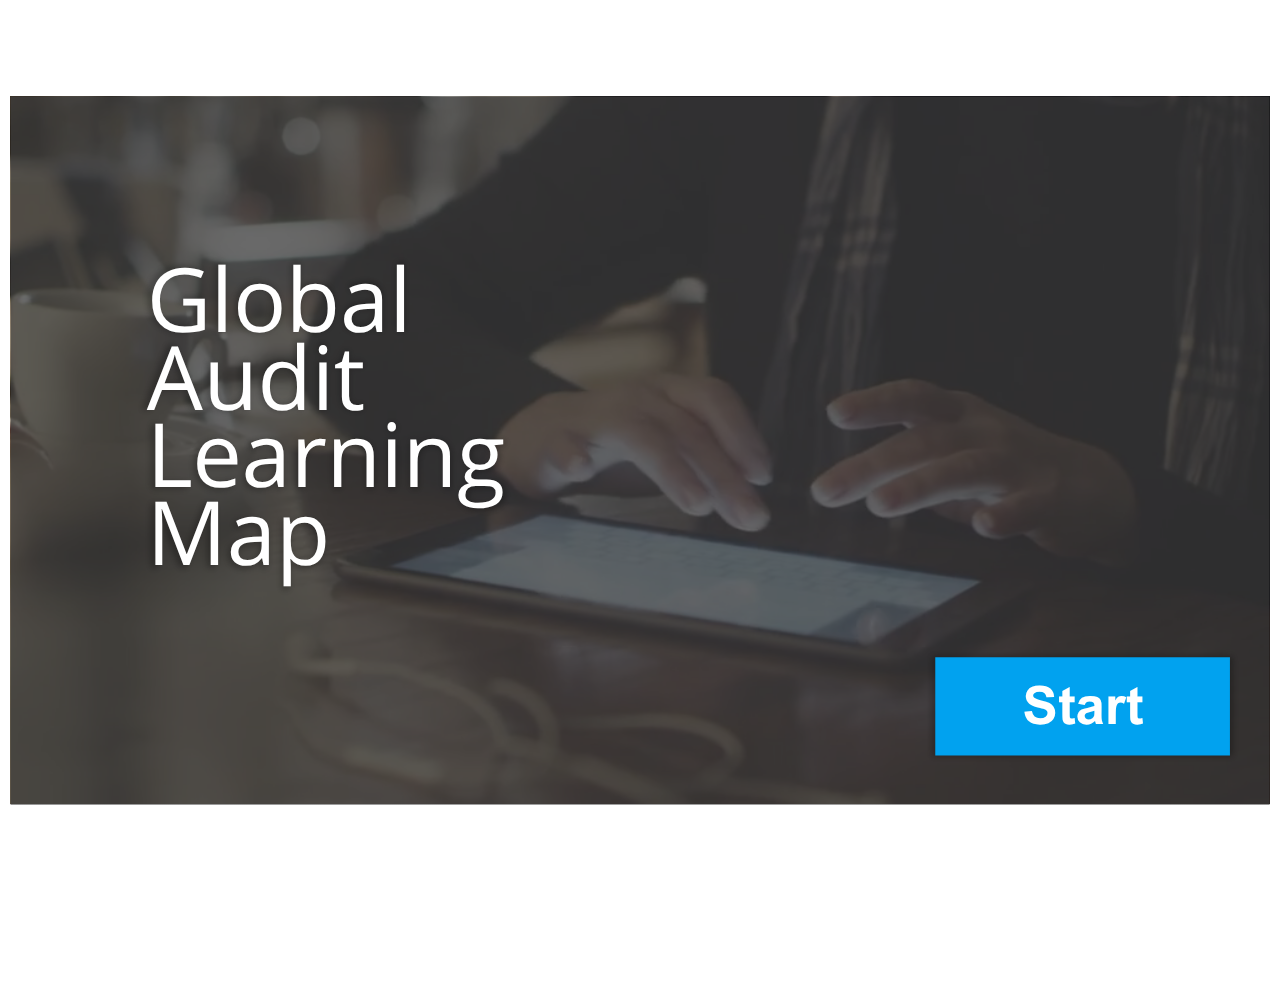
==== dl/story.html @ 727fa553 "Add files via upload" ====
<!DOCTYPE HTML>
<html style="height: 100%;" lang="en-US">
<head>
    <meta http-equiv="Content-Type" content="text/html;charset=utf-8">
    <!-- Created using Storyline 3 - http://www.articulate.com  -->
    <!-- version: 3.1.12115.0 -->

    <title>Desktop</title>
    <style>
        body {
            background: #ffffff;
            overflow: hidden;
        }

        html, body, table {
            height: 100%;
            width: 100%;
            margin: 0;
            padding: 0;
            border: 0;
        }

        table td {
            vertical-align: middle;
            text-align: center;
        }

        #nosupport {
            background: #f5f5f5;
            margin: 50px 65px;
            border: 1px solid #d5d5d5;
            width: calc(100% - 130px);
            height: calc(100% - 100px);
        }

        p {
            font-family: 'Helvetica Neue', Helvetica, Arial, Verdana, sans-serif;
            font-size: 12pt;
            color: #303030;
        }

        a {
            color: #2D9DDA;
            text-decoration: none !important;
        }

    </style>
    <script>
        var html5Supported = true,
                showWarning = false;

        function displayWarning() {
            if (showWarning) {
                document.getElementById('nosupport').style.visibility = 'visible';
            }
        }

    </script>
    <!--[if lte IE 9]><script>html5Supported = false;</script><![endif]-->

    <script type="text/javascript">

        (function () {

            var settings = {
                lmsEnabled: false,
                tincanEnabled: false,
                aoEnabled: false,
                runtimeOrder: [{"type":"html5","url":"story_html5.html"}],
                warnOnCommitFail: false
            };

            var PARAM_WARN_ON_COMMIT = {name: 'warncommit', value: 1},
                    PARAM_LMS = {name: 'lms', value: 1},
                    PARAM_TINCAN = {name: 'tincan', value: true},
                    PARAM_AO = {name: 'aosupport', value: true};

            var detection = {
                agent: navigator.userAgent,

                flashEnabled: function () {
                    var description, version, flashAX,
                            plugin = navigator.plugins["Shockwave Flash"];

                    if (plugin != null) {
                        description = plugin.description.split(" ");
                        version = Number(description[description.length - 2]);

                        return (version >= 10) || isNaN(version);
                    } else {
                        try {
                            flashAX = new ActiveXObject("ShockwaveFlash.ShockwaveFlash.10");
                            return (flashAX != null);
                        } catch (e) {
                        }
                    }

                    return false;
                },

                html5Enabled: function () {
                    return html5Supported;
                },

                ampEnabled: function () {
                    return ((this.isIOS() && this.isIPad()) || this.isAndroid());
                },

                isIOS: function () {
                    return (this.agent.indexOf("AppleWebKit/") > -1 && this.agent.indexOf("Mobile/") > -1)
                },

                isAndroid: function () {
                    return (this.agent.indexOf("Android") > -1);
                },

                isIPad: function () {
                    return (this.agent.indexOf("iPad") > -1);
                }
            };

            var router = {

                init: function () {
                    var i,
                            redirected = false,
                            order = settings.runtimeOrder,
                            launchMap = {
                                flash: {
                                    isEnabled: 'flashEnabled',
                                    getParams: 'getFlashParams',
                                    delim: '?'
                                },
                                html5: {
                                    isEnabled: 'html5Enabled',
                                    getParams: 'getHtml5Params',
                                    delim: '?'
                                },
                                amp: {
                                    isEnabled: 'ampEnabled',
                                    getParams: 'getAmpParams',
                                    delim: '#'
                                }
                            };

                    if (document.location.search.toLowerCase().indexOf('forceflash') != -1) {
                        this.moveFlashToStartOfOrder(order);
                    }

                    for (i = 0; i < order.length; i++) {
                        var launchInfo = launchMap[order[i].type],
                                url = order[i].url;

                        if (detection[launchInfo.isEnabled]()) {
                            this.redirect(url, this[launchInfo.getParams](), launchInfo.delim);
                            redirected = true;
                            break;
                        }
                    }

                    if (!redirected) {
                        showWarning = true;
                    }
                },

                moveFlashToStartOfOrder: function (order) {
                    var i,
                        flashIndex = -1;
                    for (i = 0; i < order.length; i++) {
                        if (order[i].type == "flash") {
                            flashIndex = i;
                            break;
                        }
                    }
                    if (flashIndex != -1) {
                        order.splice(0, 0, order.splice(flashIndex, 1)[0]);
                    }
                },

                getQueryString: function (params) {
                    params = params || [];
                    var i,
                            queryString = document.location.search.substr(1),
                            paramArr = queryString.length > 0 ? queryString.split('&') : [];

                    for (i = 0; i < params.length; i++) {
                        paramArr.push([params[i].name, params[i].value].join('='));
                    }

                    return paramArr.join('&');
                },

                formatUrl: function (url, params, delim) {
                    delim = delim || '?';

                    var queryString = this.getQueryString(params);

                    if (queryString != null && queryString.length > 0) {
                        return [url, queryString].join(delim);
                    }

                    return url;
                },

                redirect: function (url, params, delim) {
                    window.location.replace(this.formatUrl(url, params, delim));
                },

                getFlashParams: function () {
                    return [];
                },

                getHtml5Params: function () {
                    var params = [];
                    if (settings.tincanEnabled) {
                        params.push(PARAM_TINCAN);
                    } else if (settings.lmsEnabled) {
                        params.push(PARAM_LMS);
                        if (settings.warnOnCommitFail) {
                            params.push(PARAM_WARN_ON_COMMIT);
                        }
                    }

                    return params;
                },

                getAmpParams: function () {
                    var tincanProto = settings.aoEnabled || settings.tincanEnabled,
                            params = [];
                    // build AMP params
                    if (tincanProto) {
                        params.push(PARAM_TINCAN);
                        if (settings.aoEnabled) {
                            params.push(PARAM_AO);
                        }
                    }
                    return params;
                }
            };

            router.init();
        })();

    </script>
</head>
<body onload="displayWarning()" style="height: 100%;">
<div id="nosupport" style="visibility: hidden;">
    <table>
        <tr>
            <td>
                <p>
                    <svg xmlns="http://www.w3.org/2000/svg" width="90.2" height="74.9" viewBox="0 0 90 75" version="1.1">
                        <g transform="scale(.1)">
                            <path d="m409 7c54-25 106 20 130 66 106 170 213 340 320 510 17 28 32 63 19 96-14 36-55 51-91 51-224 1-448 0-672 0-35 1-76-3-100-33-26-32-15-77 5-108 107-173 216-344 324-517 16-26 35-53 65-65z"
                                  fill="#4c4c4c"/>
                            <path d="m419 57c26-20 55 4 68 27 109 174 218 348 328 522 9 17 23 35 17 55-11 20-36 18-55 19-224 0-447 0-670 0-20-1-46 1-57-19-5-18 6-34 14-48 109-174 218-348 327-522 9-12 17-25 28-34z"
                                  fill="#f5f5f5"/>
                            <path d="m429 179c25-12 58 8 56 35-1 81-5 161-10 242 2 32-49 39-57 9-7-73-6-146-11-219-1-24-4-56 22-67zM430 539 430 539 430 539c45-24 80 53 32 72-45 24-80-53-32-72z"
                                  fill="#4c4c4c"/>
                        </g>
                    </svg>
                </p>
                <p>This course cannot be played because your web browser does not support HTML5.</p>
                <p><a href=""></a></p>

            </td>
        </tr>
    </table>
</div>
</body>
</html>
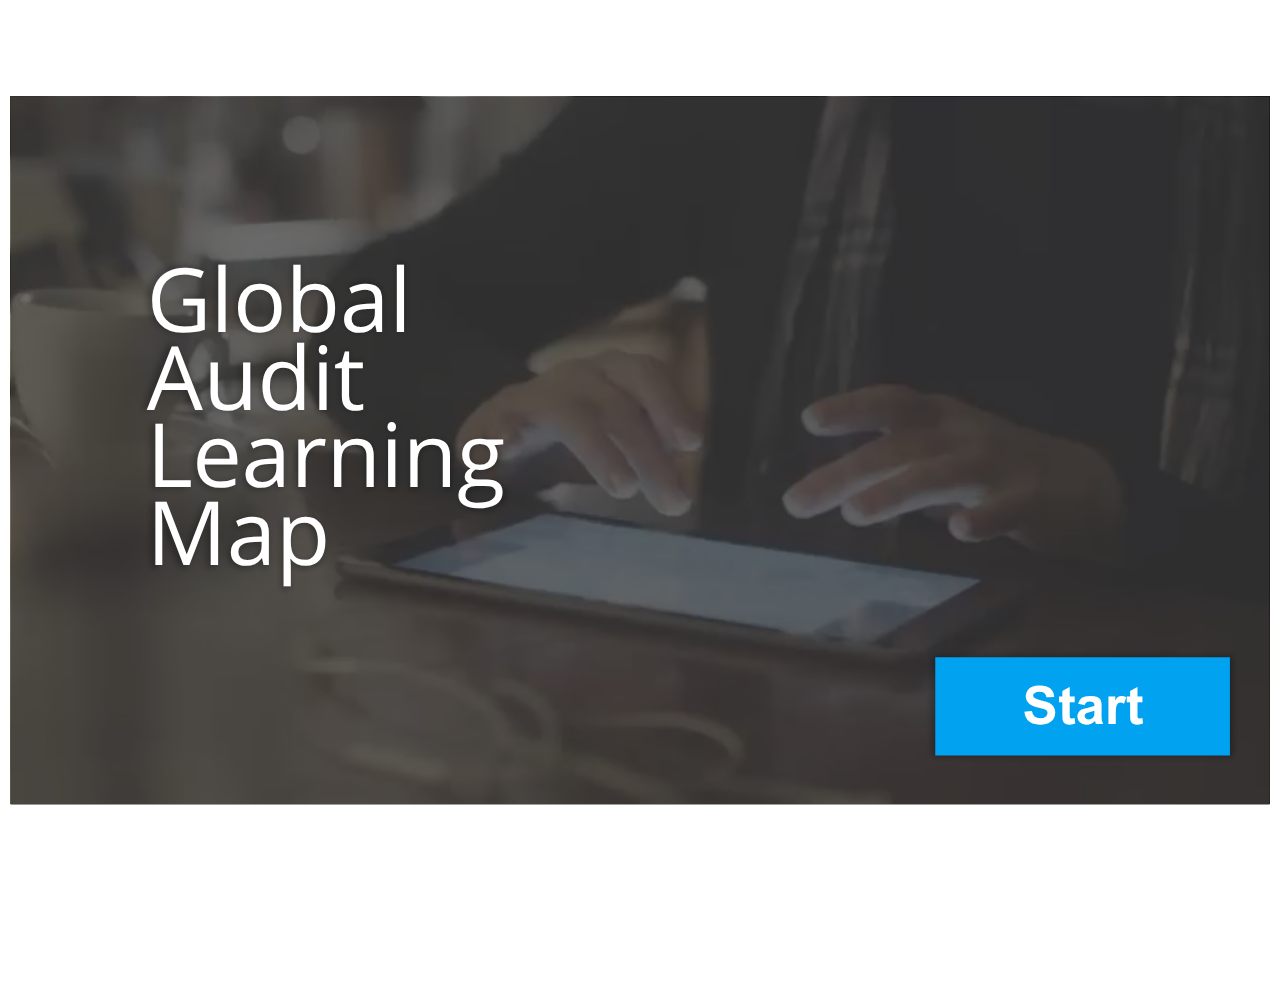
==== commit 6c311a3f: "Add files via upload" ====
--- a/dl/story.html
+++ b/dl/story.html
@@ -5,7 +5,10 @@
     <!-- Created using Storyline 3 - http://www.articulate.com  -->
     <!-- version: 3.1.12115.0 -->
 
-    <title>Desktop</title>
+    <title>Global
+ Audit 
+Learning 
+Map</title>
     <style>
         body {
             background: #ffffff;
